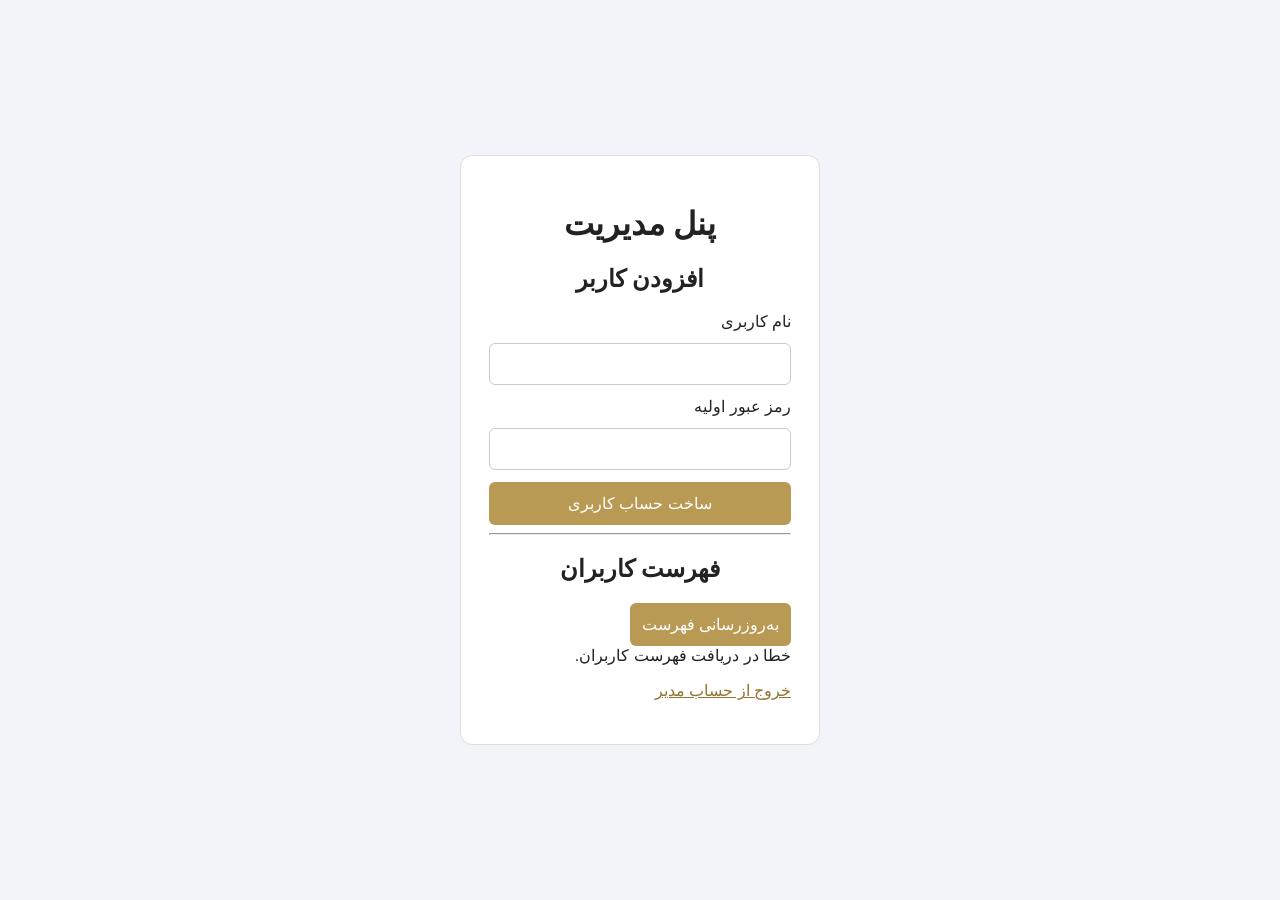
==== static/admin.html @ 09a29391 "admin create and delete" ====
<!DOCTYPE html>
<html lang="fa" dir="rtl">
<head>
    <meta charset="UTF-8">
    <meta name="viewport" content="width=device-width, initial-scale=1.0">
    <title>مدیریت کاربران | LAN Messenger</title>
    <link rel="stylesheet" href="/static/style.css">
</head>
<body>
    <main class="auth-container">
        <h1>پنل مدیریت</h1>
        <h2>افزودن کاربر</h2>

        <form action="/admin/users/create" method="post">
            <label for="username">نام کاربری</label>
            <input
                type="text"
                id="username"
                name="username"
                maxlength="30"
                autocomplete="off"
                required
            >

            <label for="password">رمز عبور اولیه</label>
            <input
                type="password"
                id="password"
                name="password"
                minlength="8"
                maxlength="128"
                autocomplete="new-password"
                required
            >

            <button type="submit">ساخت حساب کاربری</button>
        </form>

        
<hr>

<h2>فهرست کاربران</h2>

<button type="button" id="refreshUsers">
    به‌روزرسانی فهرست
</button>

<div id="usersList">در حال دریافت کاربران...</div>


        <p id="resultMessage"></p>

        <p><a href="/logout">خروج از حساب مدیر</a></p>
    </main>

    <script>
        
const params = new URLSearchParams(window.location.search);
const resultMessage = document.getElementById("resultMessage");
const usersList = document.getElementById("usersList");
const refreshUsers = document.getElementById("refreshUsers");

if (params.get("result") === "created") {
    resultMessage.textContent = "حساب کاربری با موفقیت ساخته شد.";
    resultMessage.style.color = "green";
} else if (params.get("error") === "create") {
    resultMessage.textContent =
        "ساخت حساب ناموفق بود؛ نام کاربری تکراری یا اطلاعات نامعتبر است.";
    resultMessage.style.color = "#c62828";
}

async function loadUsers() {
    usersList.textContent = "در حال دریافت کاربران...";

    try {
        const response = await fetch("/admin/api/users");

        if (!response.ok) {
            throw new Error("دریافت کاربران ناموفق بود");
        }

        const data = await response.json();
        const users = data.users;

        usersList.replaceChildren();

        const count = document.createElement("p");
        const regularUsers = users.filter(
            user => user.role === "user"
        ).length;

        count.textContent =
            `تعداد کل حساب‌ها: ${users.length} | کاربران عادی: ${regularUsers}`;

        usersList.appendChild(count);

        if (users.length === 0) {
            usersList.append("هنوز کاربری ثبت نشده است.");
            return;
        }

        const table = document.createElement("table");
        const thead = document.createElement("thead");
        const headerRow = document.createElement("tr");

        for (const title of [
            "ردیف",
            "نام کاربری",
            "نقش",
            "وضعیت",
            "عملیات"
        ]) {
            const th = document.createElement("th");
            th.textContent = title;
            headerRow.appendChild(th);
        }

        thead.appendChild(headerRow);
        table.appendChild(thead);

        const tbody = document.createElement("tbody");

        users.forEach((user, index) => {
            const row = document.createElement("tr");

            const numberCell = document.createElement("td");
            numberCell.textContent = index + 1;
            row.appendChild(numberCell);

            const usernameCell = document.createElement("td");
            usernameCell.textContent = user.username;
            row.appendChild(usernameCell);

            const roleCell = document.createElement("td");
            roleCell.textContent =
                user.role === "admin" ? "مدیر" : "کاربر";
            row.appendChild(roleCell);

            const statusCell = document.createElement("td");
            statusCell.textContent =
                user.is_active ? "فعال" : "غیرفعال";
            row.appendChild(statusCell);

            const actionsCell = document.createElement("td");

            if (user.role === "user") {
                const passwordButton = document.createElement("button");
                passwordButton.textContent = "تغییر رمز";

                passwordButton.addEventListener("click", async () => {
                    const password = prompt(
                        `رمز جدید برای ${user.username} (حداقل ۸ کاراکتر):`
                    );

                    if (password === null) return;

                    if (password.length < 8 || password.length > 128) {
                        alert("رمز باید بین ۸ تا ۱۲۸ کاراکتر باشد.");
                        return;
                    }

                    const confirmed = confirm(
                        `رمز حساب ${user.username} تغییر کند؟`
                    );

                    if (!confirmed) return;

                    try {
                        const response = await fetch(
                            `/admin/api/users/${user.id}/password`,
                            {
                                method: "POST",
                                headers: {
                                    "Content-Type":
                                        "application/x-www-form-urlencoded"
                                },
                                body: new URLSearchParams({ password })
                            }
                        );

                        if (!response.ok) {
                            const error = await response.json();
                            throw new Error(error.detail || "تغییر رمز ناموفق بود.");
                        }

                        alert("رمز عبور با موفقیت تغییر کرد.");
                    } catch (error) {
                        alert(error.message);
                    }
                });

                const deleteButton = document.createElement("button");
                deleteButton.textContent = "حذف حساب";

                deleteButton.addEventListener("click", async () => {
                    const confirmed = confirm(
                        `آیا از حذف حساب ${user.username} مطمئنی؟ این کار قابل بازگشت نیست.`
                    );

                    if (!confirmed) return;

                    try {
                        const response = await fetch(
                            `/admin/api/users/${user.id}/delete`,
                            { method: "POST" }
                        );

                        if (!response.ok) {
                            const error = await response.json();
                            throw new Error(error.detail || "حذف حساب ناموفق بود.");
                        }

                        await loadUsers();
                    } catch (error) {
                        alert(error.message);
                    }
                });

                actionsCell.append(passwordButton, deleteButton);
            } else {
                actionsCell.textContent = "حساب مدیریتی";
            }

            row.appendChild(actionsCell);
            tbody.appendChild(row);
        });

        table.appendChild(tbody);
        usersList.appendChild(table);

    } catch (error) {
        usersList.textContent = "خطا در دریافت فهرست کاربران.";
    }
}

refreshUsers.addEventListener("click", loadUsers);

loadUsers();

    </script>
</body>
</html>
---- static/style.css ----
* {
    box-sizing: border-box;
}

body {
    margin: 0;
    min-height: 100vh;
    background: #f1f5f9;
    color: #1e293b;
    font-family: Tahoma, Arial, sans-serif;
    display: flex;
    justify-content: center;
    align-items: center;
    padding: 20px;
}

.chat-container {
    width: 100%;
    max-width: 650px;
    background: white;
    border-radius: 14px;
    padding: 24px;
    box-shadow: 0 8px 30px #00000010;
}

header {
    border-bottom: 1px solid #e2e8f0;
    margin-bottom: 20px;
}

header h1 {
    font-size: 25px;
    margin-bottom: 8px;
}

header p,
#status {
    color: #64748b;
    font-size: 14px;
}

.login {
    display: flex;
    flex-direction: column;
    gap: 10px;
    margin-bottom: 20px;
}

input,
button {
    font: inherit;
    padding: 11px;
    border-radius: 8px;
}

input {
    border: 1px solid #cbd5e1;
    min-width: 0;
}

button {
    border: none;
    background: #2563eb;
    color: white;
    cursor: pointer;
}

button:disabled,
input:disabled {
    opacity: 0.55;
    cursor: not-allowed;
}

.messages {
    height: 300px;
    overflow-y: auto;
    border: 1px solid #e2e8f0;
    border-radius: 8px;
    padding: 12px;
    margin-bottom: 15px;
}

.message {
    background: #eff6ff;
    border-radius: 8px;
    padding: 10px;
    margin-bottom: 8px;
    overflow-wrap: anywhere;
}

.message-form {
    display: flex;
    gap: 8px;
}

.message-form input {
    flex: 1;
}

@media (max-width: 480px) {
    .chat-container {
        padding: 15px;
    }

    .messages {
        height: 260px;
    }
}

.auth-container {
    width: min(90%, 360px);
    margin: 80px auto;
    padding: 28px;
    box-sizing: border-box;
    border: 1px solid #dddddd;
    border-radius: 12px;
    background: white;
    color: #222222;
    font-family: Tahoma, sans-serif;
}

.auth-container h1,
.auth-container h2 {
    text-align: center;
}

.auth-container form {
    display: flex;
    flex-direction: column;
    gap: 12px;
}

.auth-container input {
    padding: 11px;
    border: 1px solid #cccccc;
    border-radius: 6px;
    font: inherit;
}

.auth-container button {
    padding: 12px;
    border: none;
    border-radius: 6px;
    background: #b99a54;
    color: white;
    font: inherit;
    cursor: pointer;
}

.auth-container a {
    color: #92752f;
}
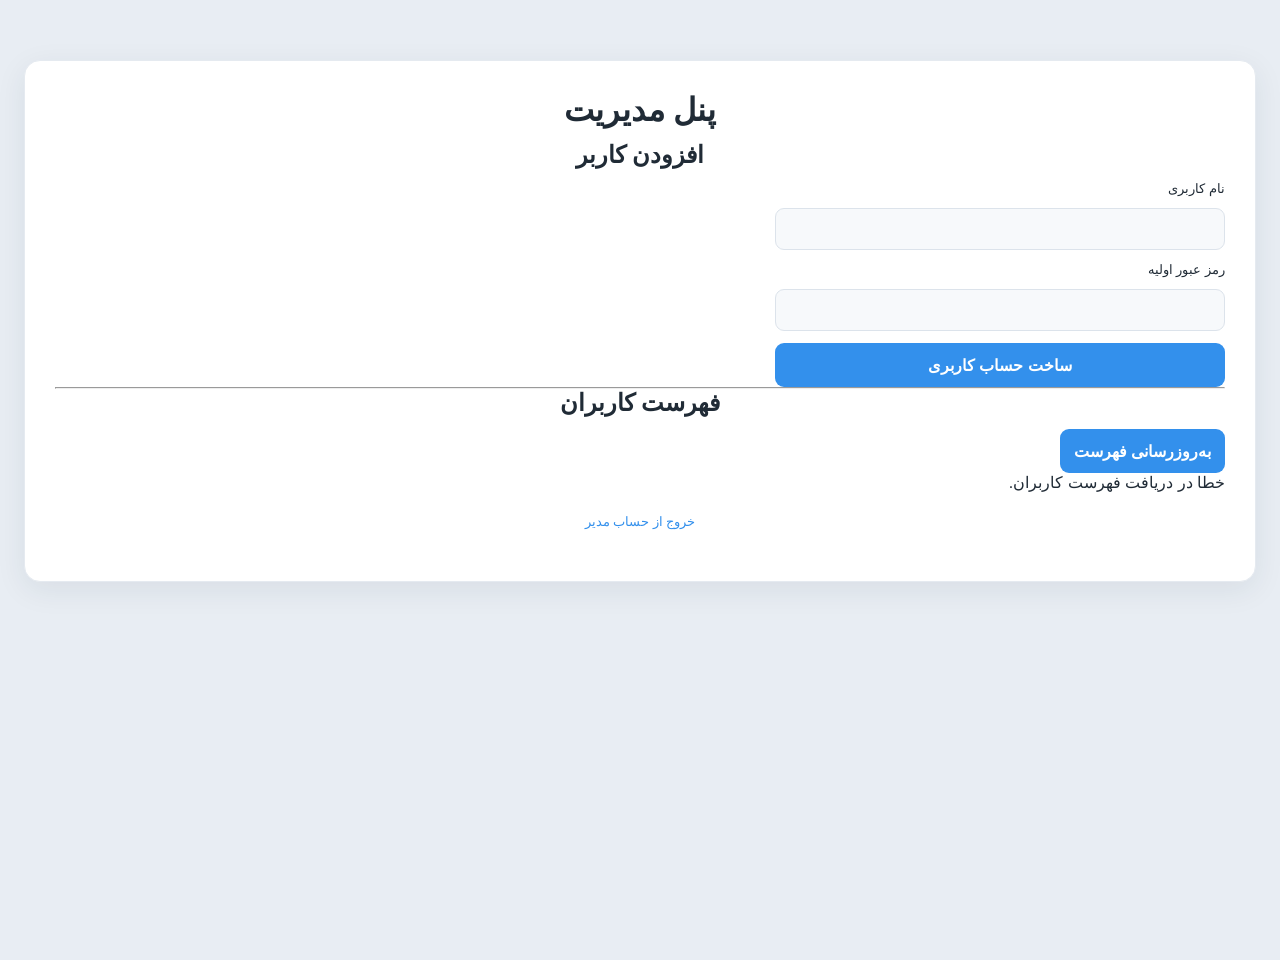
==== commit 3f38eb81: "change to pain hub" ====
--- a/static/admin.html
+++ b/static/admin.html
@@ -4,7 +4,7 @@
 <head>
     <meta charset="UTF-8">
     <meta name="viewport" content="width=device-width, initial-scale=1.0">
-    <title>مدیریت کاربران | LAN Messenger</title>
+    <title>مدیریت کاربران | Painhub</title>
     <link rel="stylesheet" href="/static/style.css">
 </head>
 <body>
--- a/static/style.css
+++ b/static/style.css
@@ -1,128 +1,812 @@
+
+/* =========================
+   تنظیمات پایه
+========================= */
 
 * {
     box-sizing: border-box;
+    margin: 0;
+    padding: 0;
+}
+
+:root {
+    --primary: #3390ec;
+    --primary-dark: #287bc4;
+    --background: #e8edf3;
+    --panel: #ffffff;
+    --border: #e5eaf0;
+    --text: #202b36;
+    --muted: #8493a3;
+    --hover: #f1f5f9;
+    --active: #e5f2ff;
+    --own-message: #d9fdd3;
+    --other-message: #ffffff;
 }
 
 body {
-    margin: 0;
     min-height: 100vh;
-    background: #f1f5f9;
-    color: #1e293b;
     font-family: Tahoma, Arial, sans-serif;
-    display: flex;
-    justify-content: center;
-    align-items: center;
-    padding: 20px;
-}
-
-.chat-container {
-    width: 100%;
-    max-width: 650px;
-    background: white;
-    border-radius: 14px;
-    padding: 24px;
-    box-shadow: 0 8px 30px #00000010;
-}
-
-header {
-    border-bottom: 1px solid #e2e8f0;
-    margin-bottom: 20px;
-}
-
-header h1 {
-    font-size: 25px;
-    margin-bottom: 8px;
-}
-
-header p,
-#status {
-    color: #64748b;
-    font-size: 14px;
-}
-
-.login {
-    display: flex;
-    flex-direction: column;
-    gap: 10px;
-    margin-bottom: 20px;
-}
-
-input,
+    color: var(--text);
+    background: var(--background);
+    direction: rtl;
+}
+
+button,
+input {
+    font: inherit;
+}
+
 button {
-    font: inherit;
-    padding: 11px;
-    border-radius: 8px;
-}
-
-input {
-    border: 1px solid #cbd5e1;
-    min-width: 0;
-}
-
-button {
-    border: none;
-    background: #2563eb;
-    color: white;
     cursor: pointer;
 }
 
 button:disabled,
 input:disabled {
-    opacity: 0.55;
     cursor: not-allowed;
-}
+    opacity: 0.6;
+}
+
+button:focus-visible,
+input:focus-visible,
+a:focus-visible {
+    outline: 2px solid var(--primary);
+    outline-offset: 2px;
+}
+
+[hidden] {
+    display: none !important;
+}
+
+/* =========================
+   قاب اصلی برنامه
+========================= */
+
+.app {
+    width: min(1500px, 100%);
+    height: 100vh;
+    min-height: 500px;
+    margin: 0 auto;
+    padding: 16px;
+    display: flex;
+    flex-direction: column;
+    gap: 12px;
+}
+
+/* =========================
+   هدر بالا
+========================= */
+
+.app-header {
+    min-height: 68px;
+    padding: 12px 18px;
+    background: var(--panel);
+    border: 1px solid var(--border);
+    border-radius: 14px;
+    display: flex;
+    align-items: center;
+    justify-content: space-between;
+    gap: 12px;
+    box-shadow: 0 2px 8px rgb(25 45 70 / 4%);
+}
+
+.brand {
+    display: flex;
+    align-items: center;
+    gap: 12px;
+}
+
+.brand-icon {
+    width: 42px;
+    height: 42px;
+    display: grid;
+    place-items: center;
+    border-radius: 13px;
+    background: var(--primary);
+    color: white;
+    font-size: 14px;
+    font-weight: bold;
+}
+
+.brand h1 {
+    font-size: 19px;
+    font-weight: 700;
+}
+
+.brand p {
+    margin-top: 4px;
+    color: var(--muted);
+    font-size: 12px;
+}
+
+.logout-button {
+    text-decoration: none;
+    color: #d94848;
+    background: #fff0f0;
+    padding: 10px 14px;
+    border-radius: 9px;
+    font-size: 13px;
+    white-space: nowrap;
+    transition: background 0.2s;
+}
+
+.logout-button:hover {
+    background: #ffe1e1;
+}
+
+/* =========================
+   تقسیم صفحه به دو پنل
+========================= */
+
+.messenger-layout {
+    flex: 1;
+    min-height: 0;
+    display: grid;
+    grid-template-columns: minmax(0, 1fr) 320px;
+    overflow: hidden;
+    background: var(--panel);
+    border: 1px solid var(--border);
+    border-radius: 14px;
+    box-shadow: 0 3px 12px rgb(25 45 70 / 5%);
+}
+
+/* =========================
+   پنل سمت راست: گفتگوها
+========================= */
+
+.sidebar {
+    grid-column: 2;
+    min-width: 0;
+    min-height: 0;
+    display: flex;
+    flex-direction: column;
+    background: #ffffff;
+    border-right: 1px solid var(--border);
+    overflow: hidden;
+}
+
+.sidebar-header {
+    padding: 20px 16px 12px;
+}
+
+.sidebar-header h2 {
+    font-size: 18px;
+}
+
+.sidebar-header p {
+    margin-top: 9px;
+    color: var(--muted);
+    font-size: 12px;
+    line-height: 1.8;
+}
+
+/* =========================
+   جست‌وجوی کاربران
+========================= */
+
+.user-search {
+    padding: 8px 12px 14px;
+    border-bottom: 1px solid var(--border);
+}
+
+#userSearchForm {
+    display: flex;
+    align-items: center;
+    gap: 6px;
+}
+
+#userSearchInput {
+    width: 100%;
+    min-width: 0;
+    height: 40px;
+    padding: 0 11px;
+    color: var(--text);
+    background: #f2f5f8;
+    border: 1px solid transparent;
+    border-radius: 9px;
+    outline: none;
+    font-size: 12px;
+}
+
+#userSearchInput:focus {
+    background: #ffffff;
+    border-color: var(--primary);
+}
+
+#searchUsersButton {
+    height: 40px;
+    padding: 0 10px;
+    flex-shrink: 0;
+    color: #ffffff;
+    background: var(--primary);
+    border: none;
+    border-radius: 9px;
+    font-size: 12px;
+    transition: background 0.2s;
+}
+
+#searchUsersButton:hover:not(:disabled) {
+    background: var(--primary-dark);
+}
+
+.user-search-results {
+    display: flex;
+    flex-direction: column;
+    gap: 5px;
+    max-height: 180px;
+    overflow-y: auto;
+}
+
+.user-search-results:not(:empty) {
+    margin-top: 8px;
+}
+
+.user-search-results button {
+    width: 100%;
+    padding: 10px;
+    text-align: right;
+    color: var(--text);
+    background: #f4f7fa;
+    border: none;
+    border-radius: 8px;
+    font-size: 13px;
+}
+
+.user-search-results button:hover {
+    background: var(--active);
+}
+
+/* =========================
+   فهرست گفتگوها
+========================= */
+
+.conversation-list {
+    flex: 1;
+    min-height: 0;
+    padding: 8px;
+    overflow-y: auto;
+}
+
+.conversation-item {
+    width: 100%;
+    min-height: 70px;
+    padding: 10px;
+    margin-bottom: 4px;
+    display: flex;
+    align-items: center;
+    gap: 11px;
+    text-align: right;
+    color: var(--text);
+    background: transparent;
+    border: none;
+    border-radius: 11px;
+    transition: background 0.15s;
+}
+
+.conversation-item:hover {
+    background: var(--hover);
+}
+
+.conversation-item.active {
+    background: var(--active);
+}
+
+.conversation-avatar {
+    width: 44px;
+    height: 44px;
+    flex-shrink: 0;
+    display: grid;
+    place-items: center;
+    border-radius: 50%;
+    color: #ffffff;
+    background: #7c83db;
+    font-size: 14px;
+    font-weight: bold;
+}
+
+.group-avatar {
+    background: var(--primary);
+}
+
+.conversation-details {
+    min-width: 0;
+    flex: 1;
+    display: flex;
+    flex-direction: column;
+    gap: 7px;
+}
+
+.conversation-details strong {
+    overflow: hidden;
+    font-size: 13px;
+    font-weight: 700;
+    text-overflow: ellipsis;
+    white-space: nowrap;
+}
+
+.conversation-details small {
+    overflow: hidden;
+    color: var(--muted);
+    font-size: 11px;
+    line-height: 1.6;
+    text-overflow: ellipsis;
+    white-space: nowrap;
+}
+
+.sidebar-footer {
+    padding: 13px 10px;
+    text-align: center;
+    color: var(--muted);
+    border-top: 1px solid var(--border);
+    font-size: 11px;
+}
+
+/* =========================
+   پنل سمت چپ: چت
+========================= */
+
+.chat-panel {
+    grid-column: 1;
+    grid-row: 1;
+    min-width: 0;
+    min-height: 0;
+    display: flex;
+    flex-direction: column;
+    overflow: hidden;
+    background: #eaf0f6;
+}
+
+.chat-panel-header {
+    min-height: 72px;
+    padding: 14px 20px;
+    display: flex;
+    align-items: center;
+    justify-content: space-between;
+    gap: 12px;
+    background: #ffffff;
+    border-bottom: 1px solid var(--border);
+}
+
+.chat-heading {
+    min-width: 0;
+}
+
+.chat-heading h2 {
+    overflow: hidden;
+    font-size: 16px;
+    text-overflow: ellipsis;
+    white-space: nowrap;
+}
+
+.chat-heading p {
+    margin-top: 6px;
+    color: var(--muted);
+    font-size: 12px;
+}
+
+.chat-mode-badge {
+    flex-shrink: 0;
+    padding: 6px 10px;
+    color: #287bc4;
+    background: #e5f2ff;
+    border-radius: 20px;
+    font-size: 11px;
+}
+
+/* =========================
+   فضای پیام‌ها
+========================= */
 
 .messages {
-    height: 300px;
+    flex: 1;
+    min-height: 0;
+    padding: 22px;
+    display: flex;
+    flex-direction: column;
+    gap: 12px;
     overflow-y: auto;
-    border: 1px solid #e2e8f0;
-    border-radius: 8px;
-    padding: 12px;
-    margin-bottom: 15px;
-}
+    background-color: #eaf0f6;
+    background-image: radial-gradient(
+        rgb(120 145 170 / 10%) 0.7px,
+        transparent 0.7px
+    );
+    background-size: 16px 16px;
+}
+
+/* =========================
+   حباب پیام‌ها
+========================= */
 
 .message {
-    background: #eff6ff;
-    border-radius: 8px;
-    padding: 10px;
-    margin-bottom: 8px;
+    width: fit-content;
+    max-width: min(75%, 560px);
+    padding: 10px 13px;
+    display: flex;
+    flex-direction: column;
+    gap: 6px;
+    border-radius: 12px;
+    box-shadow: 0 1px 2px rgb(20 40 60 / 8%);
     overflow-wrap: anywhere;
-}
+    line-height: 1.8;
+    font-size: 13px;
+}
+
+.message strong {
+    color: #3285ca;
+    font-size: 11px;
+}
+
+.message span {
+    white-space: pre-wrap;
+}
+
+.message-own {
+    align-self: flex-start;
+    background: var(--own-message);
+    border-bottom-left-radius: 4px;
+}
+
+.message-other {
+    align-self: flex-end;
+    background: var(--other-message);
+    border-bottom-right-radius: 4px;
+}
+
+/* =========================
+   کادر ارسال پیام
+========================= */
 
 .message-form {
-    display: flex;
+    padding: 14px 16px;
+    display: flex;
+    align-items: center;
+    gap: 10px;
+    background: #ffffff;
+    border-top: 1px solid var(--border);
+}
+
+#messageInput {
+    flex: 1;
+    min-width: 0;
+    height: 46px;
+    padding: 0 15px;
+    color: var(--text);
+    background: #f2f5f8;
+    border: 1px solid transparent;
+    border-radius: 12px;
+    outline: none;
+    font-size: 13px;
+}
+
+#messageInput:focus {
+    background: #ffffff;
+    border-color: var(--primary);
+}
+
+#sendButton {
+    min-width: 86px;
+    height: 46px;
+    padding: 0 15px;
+    display: flex;
+    align-items: center;
+    justify-content: center;
     gap: 8px;
-}
-
-.message-form input {
-    flex: 1;
-}
-
+    color: #ffffff;
+    background: var(--primary);
+    border: none;
+    border-radius: 12px;
+    font-size: 13px;
+    transition: background 0.2s;
+}
+
+#sendButton:hover:not(:disabled) {
+    background: var(--primary-dark);
+}
+
+/* =========================
+   اسکرول‌بار
+========================= */
+
+.conversation-list,
+.messages,
+.user-search-results {
+    scrollbar-width: thin;
+    scrollbar-color: #c7d1dc transparent;
+}
+
+.conversation-list::-webkit-scrollbar,
+.messages::-webkit-scrollbar,
+.user-search-results::-webkit-scrollbar {
+    width: 6px;
+}
+
+.conversation-list::-webkit-scrollbar-thumb,
+.messages::-webkit-scrollbar-thumb,
+.user-search-results::-webkit-scrollbar-thumb {
+    background: #c7d1dc;
+    border-radius: 10px;
+}
+
+/* =========================
+   صفحه‌های کوچک
+========================= */
+
+
+/* =========================
+   نمایش موبایل
+========================= */
+
+@media (max-width: 760px) {
+    .app {
+        width: 100%;
+        height: 100dvh;
+        min-height: 0;
+        padding: 0;
+        gap: 0;
+    }
+
+    .app-header {
+        flex-shrink: 0;
+        min-height: 58px;
+        padding: 8px 12px;
+        border-radius: 0;
+        border: none;
+        border-bottom: 1px solid var(--border);
+        box-shadow: none;
+    }
+
+    .brand {
+        gap: 8px;
+    }
+
+    .brand-icon {
+        width: 36px;
+        height: 36px;
+        border-radius: 10px;
+    }
+
+    .brand h1 {
+        font-size: 15px;
+    }
+
+    .brand p {
+        font-size: 10px;
+    }
+
+    .logout-button {
+        padding: 8px 10px;
+        font-size: 11px;
+    }
+
+    .messenger-layout {
+        flex: 1;
+        min-height: 0;
+        grid-template-columns: minmax(0, 1fr) minmax(0, 1fr);
+        border: none;
+        border-radius: 0;
+        box-shadow: none;
+    }
+
+    .sidebar {
+        border-right: none;
+    }
+
+    .sidebar-header {
+        padding: 16px 12px 10px;
+    }
+
+    .sidebar-header h2 {
+        font-size: 16px;
+    }
+
+    .sidebar-header p {
+        font-size: 11px;
+    }
+
+    .user-search {
+        padding: 8px 10px 12px;
+    }
+
+    #userSearchForm {
+        display: flex;
+        flex-direction: row;
+        gap: 6px;
+    }
+
+    #userSearchInput {
+        min-width: 0;
+        width: 100%;
+        height: 40px;
+        font-size: 12px;
+    }
+
+    #searchUsersButton {
+        width: auto;
+        height: 40px;
+        padding: 0 9px;
+        font-size: 11px;
+    }
+
+    .conversation-list {
+        padding: 5px;
+    }
+
+    .conversation-item {
+        min-height: 62px;
+        padding: 7px;
+        gap: 8px;
+    }
+
+    .conversation-avatar {
+        width: 38px;
+        height: 38px;
+        font-size: 12px;
+    }
+
+    .conversation-details {
+        gap: 5px;
+    }
+
+    .conversation-details strong {
+        font-size: 12px;
+    }
+
+    .conversation-details small {
+        font-size: 10px;
+    }
+
+    .sidebar-footer {
+        padding: 10px 5px;
+        font-size: 10px;
+    }
+
+    .chat-panel-header {
+        min-height: 62px;
+        padding: 10px 12px;
+    }
+
+    .chat-heading h2 {
+        font-size: 14px;
+    }
+
+    .chat-heading p {
+        font-size: 10px;
+    }
+
+    .chat-mode-badge {
+        padding: 5px 7px;
+        font-size: 10px;
+    }
+
+    .messages {
+        padding: 12px 8px;
+        gap: 9px;
+    }
+
+    .message {
+        max-width: 92%;
+        padding: 8px 10px;
+        font-size: 12px;
+    }
+
+    .message-form {
+        padding: 8px;
+        gap: 6px;
+    }
+
+    #messageInput {
+        height: 42px;
+        padding: 0 10px;
+        font-size: 12px;
+    }
+
+    #sendButton {
+        min-width: 58px;
+        height: 42px;
+        padding: 0 8px;
+        font-size: 11px;
+    }
+}
+
+/* موبایل باریک */
 @media (max-width: 480px) {
-    .chat-container {
-        padding: 15px;
-    }
-
-    .messages {
-        height: 260px;
-    }
-}
+    .brand h1 {
+        font-size: 14px;
+    }
+
+    .brand p {
+        font-size: 9px;
+    }
+
+    .logout-button {
+        padding: 7px;
+        font-size: 10px;
+    }
+
+    .messenger-layout {
+        grid-template-columns: minmax(0, 1fr) minmax(0, 1fr);
+    }
+
+    .sidebar-header {
+        padding: 13px 8px 8px;
+    }
+
+    .user-search {
+        padding: 6px;
+    }
+
+    #userSearchForm {
+        flex-direction: column;
+    }
+
+    #userSearchInput,
+    #searchUsersButton {
+        width: 100%;
+    }
+
+    .conversation-item {
+        gap: 6px;
+        padding: 6px 4px;
+    }
+
+    .conversation-avatar {
+        width: 32px;
+        height: 32px;
+        font-size: 10px;
+    }
+
+    .conversation-details strong {
+        font-size: 11px;
+    }
+
+    .conversation-details small {
+        font-size: 9px;
+    }
+
+    .chat-panel-header {
+        padding: 8px;
+    }
+
+    .chat-mode-badge {
+        display: none;
+    }
+
+    .message {
+        max-width: 96%;
+        font-size: 11px;
+    }
+
+    #sendButton {
+        min-width: 48px;
+    }
+}
+
+/* =========================
+   صفحات ورود و ثبت‌نام
+========================= */
 
 .auth-container {
-    width: min(90%, 360px);
-    margin: 80px auto;
-    padding: 28px;
-    box-sizing: border-box;
-    border: 1px solid #dddddd;
-    border-radius: 12px;
-    background: white;
-    color: #222222;
-    font-family: Tahoma, sans-serif;
+    width: min(420px, calc(100% - 32px));
+    margin: 60px auto;
+    padding: 30px;
+    background: #ffffff;
+    border: 1px solid var(--border, #e5eaf0);
+    border-radius: 16px;
+    box-shadow: 0 8px 30px rgb(25 45 70 / 8%);
 }
 
 .auth-container h1,
 .auth-container h2 {
+    margin-bottom: 12px;
     text-align: center;
+    color: var(--text, #202b36);
+}
+
+.auth-container p {
+    margin-bottom: 18px;
+    color: var(--muted, #8493a3);
+    text-align: center;
+    line-height: 1.8;
+    font-size: 13px;
 }
 
 .auth-container form {
@@ -131,23 +815,376 @@
     gap: 12px;
 }
 
-.auth-container input {
-    padding: 11px;
-    border: 1px solid #cccccc;
-    border-radius: 6px;
-    font: inherit;
+.auth-container label {
+    color: var(--text, #202b36);
+    font-size: 13px;
+}
+
+.auth-container input,
+.auth-container select,
+.auth-container textarea {
+    width: 100%;
+    min-height: 42px;
+    padding: 10px 12px;
+    color: var(--text, #202b36);
+    background: #f7f9fb;
+    border: 1px solid #dce3eb;
+    border-radius: 9px;
+    outline: none;
+}
+
+.auth-container input:focus,
+.auth-container select:focus,
+.auth-container textarea:focus {
+    border-color: var(--primary, #3390ec);
+    background: #ffffff;
 }
 
 .auth-container button {
+    min-height: 44px;
+    padding: 10px 14px;
+    color: #ffffff;
+    background: var(--primary, #3390ec);
+    border: none;
+    border-radius: 9px;
+    font-weight: bold;
+}
+
+.auth-container button:hover:not(:disabled) {
+    background: var(--primary-dark, #287bc4);
+}
+
+.auth-container a {
+    color: var(--primary, #3390ec);
+    text-decoration: none;
+}
+
+.auth-container a:hover {
+    text-decoration: underline;
+}
+
+.auth-container .error,
+.auth-container .error-message {
+    color: #dc2626;
+}
+
+.auth-container .success,
+.auth-container .success-message {
+    color: #15803d;
+}
+
+/* =========================
+   پنل مدیریت
+========================= */
+
+.admin-container {
+    width: min(1200px, calc(100% - 32px));
+    margin: 24px auto;
+    padding: 24px;
+    background: #ffffff;
+    border: 1px solid var(--border, #e5eaf0);
+    border-radius: 14px;
+    box-shadow: 0 4px 20px rgb(25 45 70 / 5%);
+    overflow-x: auto;
+}
+
+.admin-container h1,
+.admin-container h2,
+.admin-container h3 {
+    margin-bottom: 16px;
+    color: var(--text, #202b36);
+}
+
+.admin-container p {
+    line-height: 1.8;
+}
+
+.admin-container table {
+    width: 100%;
+    margin-top: 16px;
+    border-collapse: collapse;
+    text-align: right;
+}
+
+.admin-container th,
+.admin-container td {
     padding: 12px;
+    border-bottom: 1px solid var(--border, #e5eaf0);
+    font-size: 13px;
+    vertical-align: middle;
+}
+
+.admin-container th {
+    background: #f3f6fa;
+    font-weight: bold;
+}
+
+.admin-container tr:hover td {
+    background: #f8fafc;
+}
+
+.admin-container input,
+.admin-container select,
+.admin-container textarea {
+    max-width: 100%;
+    padding: 9px 11px;
+    border: 1px solid #dce3eb;
+    border-radius: 8px;
+    background: #ffffff;
+}
+
+.admin-container button {
+    padding: 9px 13px;
     border: none;
-    border-radius: 6px;
-    background: #b99a54;
-    color: white;
-    font: inherit;
-    cursor: pointer;
-}
-
-.auth-container a {
-    color: #92752f;
-}
+    border-radius: 8px;
+    color: #ffffff;
+    background: var(--primary, #3390ec);
+}
+
+.admin-container button:hover {
+    background: var(--primary-dark, #287bc4);
+}
+
+.admin-container a {
+    color: var(--primary, #3390ec);
+    text-decoration: none;
+}
+
+.admin-container a:hover {
+    text-decoration: underline;
+}
+
+/* صفحه‌های ورود در موبایل */
+@media (max-width: 480px) {
+    .auth-container {
+        margin: 24px auto;
+        padding: 22px 18px;
+    }
+
+    .admin-container {
+        width: calc(100% - 16px);
+        margin: 8px auto;
+        padding: 14px;
+    }
+
+    .admin-container th,
+    .admin-container td {
+        padding: 8px;
+        font-size: 12px;
+    }
+}
+
+/* اصلاح جدول کاربران در پنل مدیریت دسکتاپ */
+
+@media (min-width: 761px) {
+    .auth-container:has(#usersList) {
+        width: calc(100% - 48px);
+        max-width: 1400px;
+    }
+
+    #usersList {
+        width: 100%;
+        overflow-x: auto;
+    }
+
+    #usersList table {
+        width: 100%;
+        min-width: 850px;
+        table-layout: auto;
+    }
+
+    #usersList th,
+    #usersList td {
+        padding: 12px 16px;
+        white-space: nowrap;
+    }
+
+    #usersList td:last-child {
+        min-width: 210px;
+    }
+
+    #usersList td button {
+        display: inline-block;
+        width: auto;
+        min-width: 85px;
+        margin: 3px;
+        padding: 9px 12px;
+        white-space: nowrap;
+    }
+}
+
+/* محدود کردن عرض فرم ساخت کاربر در دسکتاپ */
+
+@media (min-width: 761px) {
+    .auth-container:has(#usersList) > form {
+        max-width: 450px;
+    }
+
+    .auth-container:has(#usersList) > form input,
+    .auth-container:has(#usersList) > form button {
+        width: 100%;
+    }
+}
+
+/* =========================
+   منوی کشویی گفتگوها در موبایل
+========================= */
+
+.mobile-menu-button,
+.sidebar-backdrop {
+    display: none;
+}
+
+@media (max-width: 760px) {
+    .messenger-layout {
+        position: relative;
+        display: block;
+        overflow: hidden;
+        isolation: isolate;
+    }
+
+    /* چت تمام فضای موبایل را می‌گیرد */
+    .chat-panel {
+        position: absolute;
+        inset: 0;
+        width: 100%;
+        height: 100%;
+        z-index: 1;
+    }
+
+    /* دکمه منوی گفتگوها */
+    .mobile-menu-button {
+        display: grid;
+        place-items: center;
+        flex-shrink: 0;
+        width: 40px;
+        height: 40px;
+        color: var(--text);
+        background: #f1f5f9;
+        border: 1px solid var(--border);
+        border-radius: 10px;
+        font-size: 21px;
+        cursor: pointer;
+    }
+
+    .mobile-menu-button:active {
+        background: var(--active);
+    }
+
+    .chat-panel-header {
+        justify-content: flex-start;
+        gap: 10px;
+    }
+
+    .chat-heading {
+        flex: 1;
+    }
+
+    /* پنل کشویی سمت راست */
+    .sidebar {
+        position: absolute;
+        top: 0;
+        right: 0;
+        bottom: 0;
+        width: min(340px, 88%);
+        height: 100%;
+        z-index: 3;
+        background: #ffffff;
+        border: none;
+        box-shadow: -8px 0 25px rgb(20 40 60 / 12%);
+        transform: translateX(105%);
+        visibility: hidden;
+        transition:
+            transform 0.25s ease,
+            visibility 0.25s ease;
+    }
+
+    /* وضعیت باز منو */
+    .messenger-layout.sidebar-open .sidebar {
+        transform: translateX(0);
+        visibility: visible;
+    }
+
+    /* لایه تاریک پشت منو */
+    .sidebar-backdrop {
+        position: absolute;
+        inset: 0;
+        z-index: 2;
+        display: block;
+        background: rgb(15 23 42 / 40%);
+        opacity: 0;
+        visibility: hidden;
+        transition:
+            opacity 0.25s ease,
+            visibility 0.25s ease;
+    }
+
+    .messenger-layout.sidebar-open .sidebar-backdrop {
+        opacity: 1;
+        visibility: visible;
+    }
+
+    .sidebar-header {
+        padding-top: 18px;
+    }
+
+    .conversation-list {
+        overscroll-behavior: contain;
+    }
+}
+
+@media (prefers-reduced-motion: reduce) {
+    .sidebar,
+    .sidebar-backdrop {
+        transition: none !important;
+    }
+}
+.message-status {
+    display: inline-block;
+    margin-right: 6px;
+    font-size: 12px;
+    font-weight: 600;
+    opacity: 0.8;
+    direction: ltr;
+    user-select: none;
+}
+
+.message-own .message-status {
+    align-self: flex-end;
+}
+@keyframes unread-message-blink {
+    0%,
+    100% {
+        opacity: 1;
+    }
+
+    50% {
+        opacity: 0.3;
+    }
+}
+
+@keyframes unread-message-blink {
+    0%,
+    100% {
+        opacity: 1;
+        color: #2196f3;
+    }
+
+    50% {
+        opacity: 0.4;
+        color: #64b5f6;
+    }
+}
+
+.conversation-details small.conversation-preview-unread {
+    animation: unread-message-blink 1s ease-in-out infinite;
+    font-weight: 700;
+}
+
+@media (prefers-reduced-motion: reduce) {
+    .conversation-details small.conversation-preview-unread {
+        animation: none;
+        color: #2196f3;
+        font-weight: 700;
+    }
+}
